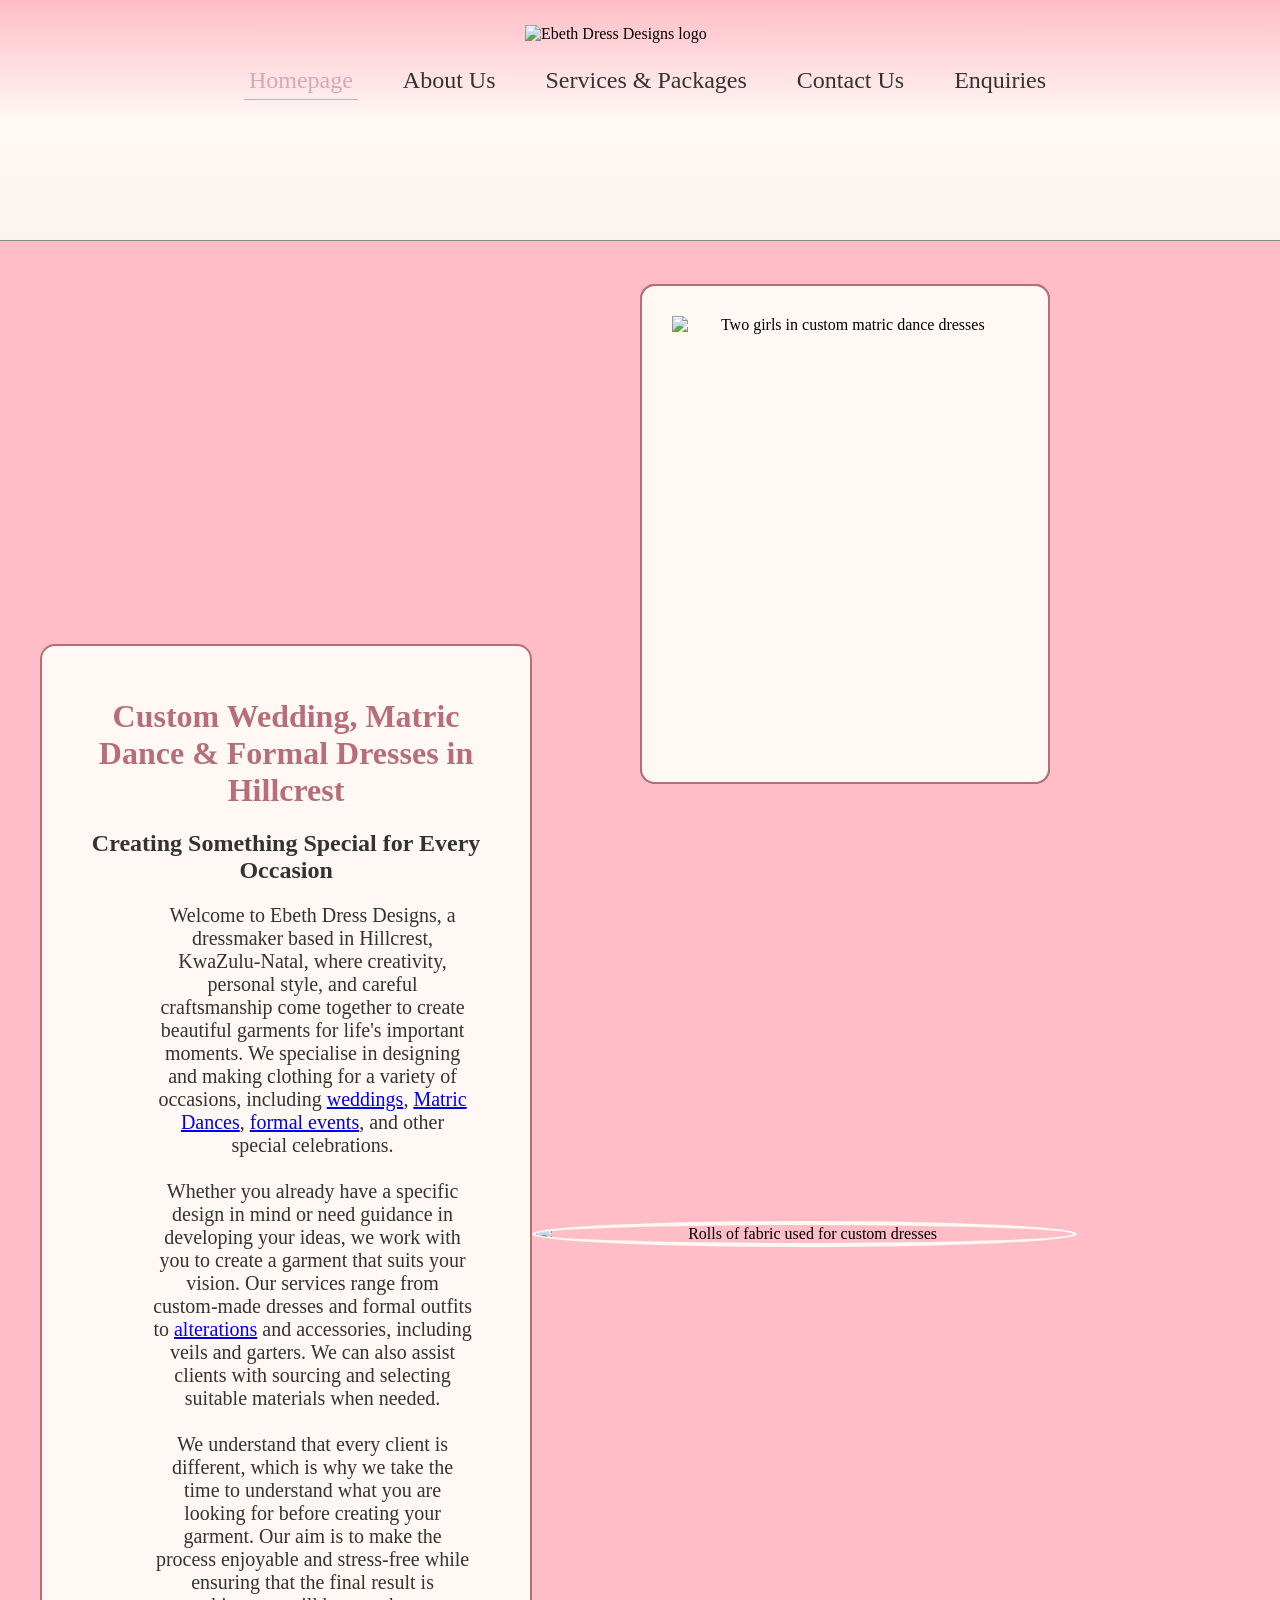
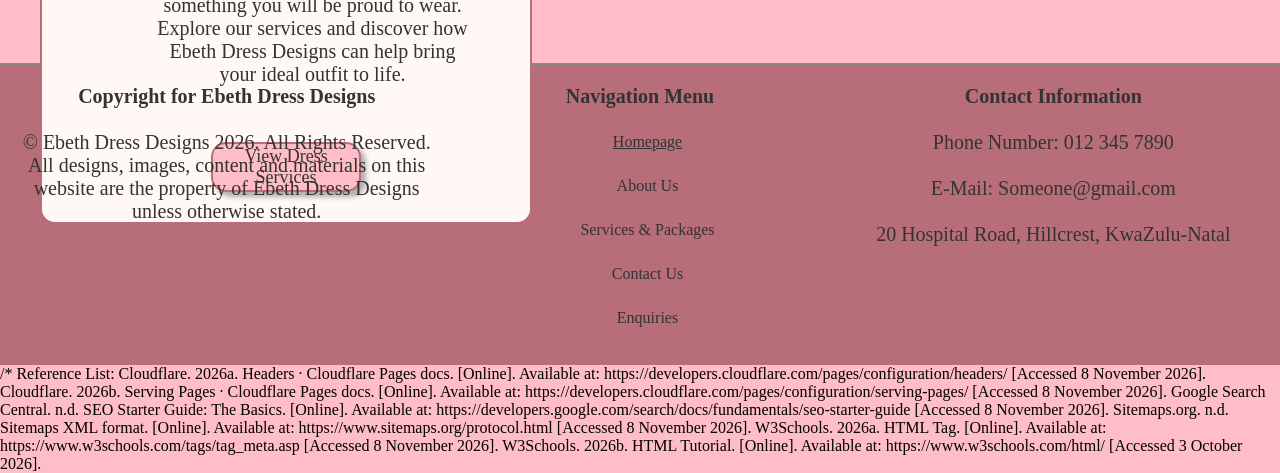
==== index.html @ e518bbd8 "added stuff" ====
<!DOCTYPE html>
<html lang="en-ZA">
<head>
    <meta charset="UTF-8">
    <meta name="viewport" content="width=device-width, initial-scale=1.0">
    <title>Custom Dress Designer in Hillcrest | Ebeth Dress Designs</title>
    <meta name="description" content="Custom wedding, matric dance and formal dresses made in Hillcrest, KwaZulu-Natal. Dressmaking since 1995. Book a consultation with Ebeth Dress Designs.">
    <link rel="canonical" href="https://www.ebethdressdesigns.co.za/">
    <link rel="stylesheet" href="styles.css">

    <!-- Open Graph (link previews on WhatsApp, Facebook, etc.) -->
    <meta property="og:type" content="website">
    <meta property="og:site_name" content="Ebeth Dress Designs">
    <meta property="og:locale" content="en_ZA">
    <meta property="og:title" content="Custom Dress Designer in Hillcrest | Ebeth Dress Designs">
    <meta property="og:description" content="Custom wedding, matric dance and formal dresses made in Hillcrest, KwaZulu-Natal. Dressmaking since 1995. Book a consultation with Ebeth Dress Designs.">
    <meta property="og:url" content="https://www.ebethdressdesigns.co.za/">
    <meta property="og:image" content="https://www.ebethdressdesigns.co.za/_images/wedding-dress-view.jpeg">
    <script type="application/ld+json">
    {
      "@context": "https://schema.org",
      "@type": "ClothingStore",
      "name": "Ebeth Dress Designs",
      "description": "Custom wedding, matric dance and formal dresses, alterations, veils and garters made in Hillcrest, KwaZulu-Natal.",
      "url": "https://www.ebethdressdesigns.co.za/",
      "logo": "https://www.ebethdressdesigns.co.za/_images/ebeth-dress-designs-logo.png",
      "image": "https://www.ebethdressdesigns.co.za/_images/wedding-dress-view.jpeg",
      "telephone": "+270663376829",
      "email": "Someone@gmail.com",
      "priceRange": "R200 - R400 per hour",
      "address": {
        "@type": "PostalAddress",
        "streetAddress": "20 Hospital Road",
        "addressLocality": "Hillcrest",
        "addressRegion": "KwaZulu-Natal",
        "addressCountry": "ZA"
      },
      "areaServed": ["Hillcrest", "Durban", "KwaZulu-Natal"],
      "makesOffer": [
        {"@type": "Offer", "itemOffered": {"@type": "Service", "name": "Custom wedding dresses"}},
        {"@type": "Offer", "itemOffered": {"@type": "Service", "name": "Matric dance dresses"}},
        {"@type": "Offer", "itemOffered": {"@type": "Service", "name": "Formal wear"}},
        {"@type": "Offer", "itemOffered": {"@type": "Service", "name": "Dress alterations"}}
      ]
    }
    </script>
</head>
<body>
    <header>
        <img id="logo" src="_images/ebeth-dress-designs-logo.png" alt="Ebeth Dress Designs logo">
        <nav id="topNav">
                <ul class="currentPage"><a>Homepage</a></ul>
                <ul><a href="about.html">About Us</a></ul>
                <ul><a href="services.html">Services &amp; Packages</a></ul>
                <ul><a href="contact.html">Contact Us</a></ul>
                <ul><a href="enquiry.html">Enquiries</a></ul>
        </nav>
    </header>

    <br>
    <div id="wrapper">
        <main id="homepage">
            <div class="carousel">
                <img src="_images/wedding-dress-view.jpeg" alt="Custom wedding dress made by Ebeth Dress Designs in Hillcrest" height="500" width="250">
                <img src="_images/seated-wedding-dress-indoors.jpeg" alt="Bride seated indoors in a custom wedding dress" height="500" width="250">
                <img src="_images/matric-dance-dresses-duo.jpeg" alt="Two girls in custom matric dance dresses" height="500" width="250">
            </div>

            <div class="home">
                <div class="hometext">
                    <h1>Custom Wedding, Matric Dance &amp; Formal Dresses in Hillcrest</h1>
                    <h2>Creating Something Special for Every Occasion</h2>

                    <p>
                        Welcome to Ebeth Dress Designs, a dressmaker based in Hillcrest, KwaZulu-Natal, where creativity, personal style, and careful craftsmanship come together to create beautiful garments for life's important moments. We specialise in designing and making clothing for a variety of occasions, including <a href="packages/weddingDress.html">weddings</a>, <a href="packages/matricDance.html">Matric Dances</a>, <a href="packages/formalWear.html">formal events</a>, and other special celebrations.
                        <br>
                        <br>
                        Whether you already have a specific design in mind or need guidance in developing your ideas, we work with you to create a garment that suits your vision. Our services range from custom-made dresses and formal outfits to <a href="packages/alterations.html">alterations</a> and accessories, including veils and garters. We can also assist clients with sourcing and selecting suitable materials when needed.
                        <br>
                        <br>
                        We understand that every client is different, which is why we take the time to understand what you are looking for before creating your garment. Our aim is to make the process enjoyable and stress-free while ensuring that the final result is something you will be proud to wear. Explore our services and discover how Ebeth Dress Designs can help bring your ideal outfit to life.
                    </p>
                    <br>
                    <br>
                    <a href="services.html">
                        <button>View Dress Services</button>
                    </a>
                </div>

                <img src="_images/fabric-rolls.jpg" alt="Rolls of fabric used for custom dresses" loading="lazy">

            </div>
        </main>

        <br>
        <br>
        <br>

        <footer>
            <div id="footerLeft">
                <p>
                    <strong>Copyright for Ebeth Dress Designs</strong>
                    <br>
                    <br>
                    &copy; Ebeth Dress Designs 2026. All Rights Reserved. All designs, images, content and materials on this website are the property of Ebeth Dress Designs unless otherwise stated.
                </p>
            </div>
            <div id="footerCenter">
                <p>
                    <strong>Navigation Menu</strong>
                </p>
        <nav id="botNav">
                <ul class="currentPage">Homepage</ul>
                <ul><a href="about.html">About Us</a></ul>
                <ul><a href="services.html">Services &amp; Packages</a></ul>
                <ul><a href="contact.html">Contact Us</a></ul>
                <ul><a href="enquiry.html">Enquiries</a></ul>
        </nav>
            </div>
            <div id="footerRight">
                <p>
                    <strong>Contact Information</strong>
                    <br>
                    <br>
                    Phone Number: 012 345 7890
                    <br>
                    <br>
                    E-Mail: Someone@gmail.com
                    <br>
                    <br>
                    20 Hospital Road, Hillcrest, KwaZulu-Natal
                </p>
            </div>
        </footer>
    </div>
</body>
</html>

/* Reference List:
Cloudflare. 2026a. Headers · Cloudflare Pages docs. [Online]. Available at: https://developers.cloudflare.com/pages/configuration/headers/ [Accessed 8 November 2026].

Cloudflare. 2026b. Serving Pages · Cloudflare Pages docs. [Online]. Available at: https://developers.cloudflare.com/pages/configuration/serving-pages/ [Accessed 8 November 2026].

Google Search Central. n.d. SEO Starter Guide: The Basics. [Online]. Available at: https://developers.google.com/search/docs/fundamentals/seo-starter-guide [Accessed 8 November 2026].

Sitemaps.org. n.d. Sitemaps XML format. [Online]. Available at: https://www.sitemaps.org/protocol.html [Accessed 8 November 2026].

W3Schools. 2026a. HTML <meta> Tag. [Online]. Available at: https://www.w3schools.com/tags/tag_meta.asp [Accessed 8 November 2026].

W3Schools. 2026b. HTML Tutorial. [Online]. Available at: https://www.w3schools.com/html/ [Accessed 3 October 2026].
---- styles.css ----
body {
    width: 100%;
    background-color: #ffbdc7;  /* fff8f5 */
    margin: 0;
    padding: 0;
}

#homepage {
    align-items: center;
    text-align: center;
    margin: 0;
    padding: 0;
    
}

footer {
    background-color: #B76E79;
    height: 300px;
    width: 100%;
    display: flex;
    border-top: 2px solid #8a8a8a;
}

#footerLeft {
    text-align: center;
    margin-left: 20px;
    height: 200px;
    width: 33.33%;
}

#footerCenter {
    text-align: center;
    height: 200px;
    width: 33.33%;
}

#footerRight {
    text-align: center;
    margin-right: 20px;
    height: 200px;
    width: 33.33%;
}

.home {
    display: flex;
    align-items: center;
    justify-content: space-between;
    width: 90%;
    height: 750px;
}

.home img{
    width: 650px;
    margin-right: 75px;
    border-radius: 100%;
    border: 4px solid #fff8f5; 
}

.hometext {
    width: 45%;
    background-color: #fff8f5;
    padding: 30px;
    border-radius: 15px;
    text-align: center;
    margin-left: 40px;
    border: 2px solid #B76E79;
}

.home p{
    width: 75%;
    margin-left: 80px;
    text-align: center;
    background-color: #fff8f5;
}

#about {
    display: flex;
    align-items: center;
    justify-content: center;
    gap: 30px;
    height: 800px;
}

#AboutLeft {
    width: 25%;
    display: flex;
    justify-content: center;
}

#AboutRight {   
    width: 25%;
    display: flex;
    justify-content: center;
}

#about img{
    height: 700px;
    width: 470px;
    border-radius: 20px;
    border: 2px solid #B76E79;
}

#aboutUs {
    width: 39%;
    background-color: #fff8f5;
    padding: 30px;
    border-radius: 15px;
    text-align: center;
    border: 2px solid #B76E79;
}

#services {
    display: flex;
    align-items: center;
    justify-content: space-around;
    width: 95%;
    min-height: 600px;
    margin-left: 23px;
    gap: 30px;
}

#contact {
    display: flex;
    align-items: center;
    justify-content: space-around;
    width: 90%;
    min-height: 600px;
    margin: 0 auto;
    gap: 30px;
}

#contactInfo {
    width: 35%;
    background-color: #fff8f5;
    padding: 30px;
    border-radius: 15px;
    text-align: center;
    border: 2px solid #B76E79;
    box-shadow: 5px 5px 5px rgba(0, 0, 0, 0.3);
    box-sizing: border-box;
}

#contactMap {
    width: 55%;
    background-color: #fff8f5;
    padding: 30px;
    border-radius: 15px;
    text-align: center;
    border: 2px solid #B76E79;
    box-shadow: 5px 5px 5px rgba(0, 0, 0, 0.3);
    box-sizing: border-box;
}

#contactLeft {
    width: 50%;
    align-self: flex-start;
}
 
#contactRight {
    width: 45%;
    align-self: flex-start;
    display: flex;
    flex-direction: column;
    gap: 30px;
}
 
#contactLeft .formSection {
    width: 100%;
    margin: 0;
}
 
#contactRight #contactMap,
#contactRight #contactInfo {
    width: 100%;
}

#contactMap iframe {
    width: 100%;
    height: 450px;
    border: 2px solid #B76E79;
    border-radius: 15px;
}

Button {
    height: 50px;
    width: 150px;
    border-radius: 15px;
    background-color: #ffbdc7;
    border: 2px solid #B76E79;
    box-shadow: 5px 5px 5px rgba(0, 0, 0, 0.3);
    font-family: Georgia;
    font-size: 18px;
    color: #333333;
    cursor: pointer;
}

Button:hover {
    background-color: #B76E79;
    color: #fff8f5;
}


#services img {
    border-radius: 15px;
    filter: drop-shadow(5px 5px 5px rgba(0, 0, 0, 0.3));
}

.serviceCard {
    width: 30%;
    min-height: 400px;
    background-color: #fff8f5;
    padding: 20px;
    border-radius: 15px;
    text-align: center;
    border: 2px solid #B76E79;
    box-shadow: 5px 5px 5px rgba(0, 0, 0, 0.3);
    box-sizing: border-box;
    transition: transform 0.3s ease, box-shadow 0.3s ease, background-color 0.3s ease;
}

.serviceCard:hover {
    transform: translateY(-8px);
    box-shadow: 8px 14px 20px rgba(183, 110, 121, 0.4);
    background-color: #fff0ea;
}

.formSection {
    width: 55%;
    margin: 30px auto;
    background-color: #fff8f5;
    padding: 30px;
    border-radius: 15px;
    text-align: center;
    border: 2px solid #B76E79;
    box-shadow: 5px 5px 5px rgba(0, 0, 0, 0.3);
    box-sizing: border-box;
}
 
.siteForm {
    text-align: left;
}
 
.formGroup {
    display: flex;
    flex-direction: column;
    margin-bottom: 18px;
}
 
.formGroup label {
    font-family: Calibri;
    font-size: 20px;
    color: #333333;
    margin-bottom: 6px;
}
 
.siteForm input[type="text"],
.siteForm input[type="email"],
.siteForm input[type="tel"],
.siteForm input[type="date"],
.siteForm select,
.siteForm textarea {
    width: 100%;
    padding: 10px;
    font-family: Calibri;
    font-size: 18px;
    color: #333333;
    background-color: #ffffff;
    border: 2px solid #B76E79;
    border-radius: 15px;
    box-sizing: border-box;
}
 
.siteForm textarea {
    min-height: 130px;
    resize: vertical;
}
 
.siteForm input:focus,
.siteForm select:focus,
.siteForm textarea:focus {
    outline: none;
    background-color: #fff0ea;
    box-shadow: 3px 3px 5px rgba(0, 0, 0, 0.3);
}
 
.formGroup .hint {
    font-family: Calibri;
    font-size: 16px;
    color: #333333;
    margin-top: 4px;
}
 
.charCount {
    font-family: Calibri;
    font-size: 16px;
    color: #333333;
    text-align: right;
}
 
.checkGroup {
    flex-direction: row;
    flex-wrap: wrap;
    align-items: flex-start;
    gap: 10px;
}
 
.checkGroup input {
    margin-top: 6px;
}
 
.checkGroup label {
    width: 85%;
    margin-bottom: 0;
}
 
/* Validation messages */
.errorMsg {
    font-family: Calibri;
    font-size: 17px;
    color: #b3261e;
    min-height: 1.1em;
    margin-top: 4px;
    width: 100%;
}
 
.siteForm .invalid {
    border-color: #b3261e;
    background-color: #fff3f2;
}
 
.siteForm button {
    display: block;
    width: 220px;
    margin: 25px auto 0 auto;
}
 
.siteForm button:disabled {
    opacity: 0.6;
    cursor: wait;
}
 
.formResponse {
    margin-top: 25px;
    padding: 20px;
    background-color: #ffffff;
    border: 2px solid #B76E79;
    border-radius: 15px;
    box-shadow: 5px 5px 5px rgba(0, 0, 0, 0.3);
    text-align: left;
    box-sizing: border-box;
}
 
.formResponse ul {
    font-family: Calibri;
    font-size: 20px;
    color: #333333;
}
 
.hidden {
    display: none;
}

#contact {
    align-items: center;
    text-align: center;
}

#enquiry {
    align-items: center;
    text-align: center;
}

header{
    background-image: linear-gradient(to top, #fbf3ef, #fff8f5, #ffbdc7); /*B76E79*/ /*D8A7B1*/
    height: 200px;
    margin: 0;
    padding: 20px;
    border-bottom: solid thin #8a8a8a ;
}

#wrapper{
    width: 100%;
    margin: 0;
    padding: 0;
    background-color: #ffbdc7; 
    animation: fadeIn 2s
}

header img{
    width: 250px;
    position: relative;
    top: 5px;
    left: 10px;
    display: block;
    margin-left: auto;
    margin-right: auto;
}

#topNav {
    display: flex;
    justify-content: center;
    margin-left: 15px;
    top: 50px;
    right: 10px;
    gap: 40px;
    font-family: Georgia;
}

#topNav ul{
    display: inline;
    text-align: center;
    padding: 5px;
    font-size: 24px;
}

#topNav a:link {
    color: #333333;
    text-decoration: none;
}

#topNav a:visited {
    color: #333333;
    text-decoration: none;
}

#topNav a:hover {
    color: #B76E79;
    text-decoration: none;
}

#topNav .currentPage {
    color:#D8A7B1;
    border-bottom: solid thin #D8A7B1;
}

#botNav {
    justify-content: center;
    margin-left: 15px;
    top: 50px;
    right: 10px;
    gap: 40px;
    font-family: Georgia;
}

#botNav ul{
    display: block;
    text-align: center;
    padding: 5px;
    font-size: 16px;
}

#botNav a:link {
    color: #333333;
    text-decoration: none;
}

#botNav a:visited {
    color: #333333;
    text-decoration: none;
}

#botNav a:hover {
    color: #fbf3ef;
    text-decoration: none;
}

#botNav .currentPage {
    color:#333333;
    text-decoration: underline;
}

h1 {
    font-family: Georgia;
    color: #B76E79;
}

h2{
    font-family: Roboto Slab;
    color: #333333;
}

h3{
    font-family: Roboto Slab;
    color: #333333;
}

p {
    font-family: Calibri;
    font-size: 20px;
    color: #333333
}

.carousel {
    position: relative;
    width: 100%;
    height: 600px;
    overflow: hidden 
    
}

.carousel img {
    position: absolute;
    width: 32%;
    height: 500px;
    object-fit: cover; 
    top: 25px;

    background-color: #fff8f5;
    padding: 30px;
    border-radius: 15px;
    text-align: center;
    border: 2px solid #B76E79;
    box-sizing: border-box;

    animation-duration: 15s;
    animation-iteration-count: infinite;
    animation-timing-function: ease-in-out;
}

.carousel img:nth-child(1){
    animation-name: cycle1;
}

.carousel img:nth-child(2){
    animation-name: cycle2;
}

.carousel img:nth-child(3){
    animation-name: cycle3;
}


@keyframes cycle1 {
    
    0%{
        left: 10%;   
        opacity: 0.4;
        width: 22%;
        height: 300px;
        top: 125px;
    }

    30%{
        left: 10%;
        opacity: 0.4;
        width: 22%;
        height: 300px;
        top: 125px;
    }

    33% {
        left: 34%;
        opacity: 1;
        width: 32%;
        height: 500px;
        top: 25px;
    }

    63% {
        left: 34%;
        opacity: 1;
        width: 32%;
        height: 500px;
        top: 25px;
    }

    66% {
        left: 68%;
        opacity: 0.4;
        width: 22%;
        height: 300px;
        top: 125px;
    }

    96% {
        left: 68%;
        opacity: 0.4;
        width: 22%;
        height: 300px;
        top: 125px;
    }

    100% {
        left: 10%;
        opacity: 0.4;
        width: 22%;
        height: 300px;
        top: 125px;
    }
}

@keyframes cycle2 {
    
    0%{
        left: 34%;   
        opacity: 1;
        width: 32%;
        height: 500px;
        top: 25px;
    }

    30%{
        left: 34%;
        opacity: 1;
        width: 32%;
        height: 500px;
        top: 25px;
    }

    33% {
        left: 68%;
        opacity: 0.4;
        width: 22%;
        height: 300px;
        top: 125px;
    }

    63% {
        left: 68%;
        opacity: 0.4;
        width: 22%;
        height: 300px;
        top: 125px;
    }

    66% {
        left: 10%;
        opacity: 0.4;
        width: 22%;
        height: 300px;
        top: 125px;
    }

    96% {
        left: 10%;
        opacity: 0.4;
        width: 22%;
        height: 300px;
        top: 125px;
    }

    100% {
        left: 34%;
        opacity: 1;
        width: 32%;
        height: 500px;
        top: 25px;
    }
}

@keyframes cycle3 {
    
    0%{
        left: 68%;   
        opacity: 0.4;
        width: 22%;
        height: 300px;
        top: 125px;
    }

    30%{
        left: 68%;
        opacity: 0.4;
        width: 22%;
        height: 300px;
        top: 125px;
    }

    33% {
        left: 10%;
        opacity: 0.4;
        width: 22%;
        height: 300px;
        top: 125px;
    }

    63% {
        left: 10%;
        opacity: 0.4;
        width: 22%;
        height: 300px;
        top: 125px;
    }

    66% {
        left: 34%;
        opacity: 1;
        width: 32%;
        height: 500px;
        top: 25px;
    }

    96% {
        left: 34%;
        opacity: 1;
        width: 32%;
        height: 500px;
        top: 25px;
    }

    100% {
        left: 68%;
        opacity: 0.4;
        width: 22%;
        height: 300px;
        top: 125px;
    }
}

@keyframes fadeIn {
    
    0%  {opacity: 0;
        transform: translateY(50px);
    }

    100%{opacity: 1;
        transform: translateX(0);
    }

}

/* Tablet Responsive Design */

@media (max-width: 1000px) {

    header {
        height: auto;
        padding: 15px;
    }

    header img {
        width: 200px;
    }

    #topNav {
        flex-wrap: wrap;
        gap: 10px 20px;
        margin-left: 0;
    }

    #topNav ul {
        font-size: 20px;
    }

    .home {
        width: 90%;
        height: auto;
        min-height: 600px;
        flex-direction: column;
        justify-content: center;
        gap: 30px;
        margin: 0 auto;
    }

    .hometext {
        width: 80%;
        margin-left: 0;
        padding: 25px;
    }

    .home p {
        width: 90%;
        margin-left: auto;
        margin-right: auto;
    }

    .home img {
        width: 450px;
        max-width: 80%;
        margin-right: 0;
    }

    #about {
        height: auto;
        min-height: 900px;
        flex-wrap: wrap;
        gap: 20px;
        padding: 40px 0;
    }

    #AboutLeft {
        width: 40%;
    }

    #AboutRight {
        width: 40%;
    }

    #about img {
        width: 100%;
        height: 500px;
        object-fit: cover;
    }

    #aboutUs {
        width: 80%;
        order: 3;
        padding: 25px;
    }

    #services {
        width: 90%;
        margin: 0 auto;
        flex-wrap: wrap;
        min-height: auto;
        padding: 40px 0;
        gap: 25px;
    }

    .serviceCard {
        width: 45%;
        min-height: 400px;
    }

    #services img {
        max-width: 100%;
        height: auto;
    }

    #contact {
        flex-direction: column;
        min-height: 0;
        padding: 40px 0;
    }

    #contactInfo{
        width: 80%;
    }

    #contactMap {
        width: 80%;
    }

    #contactLeft {
        width: 80%;
    }

    #contactRight {
        width: 80%;
    }

    .formSection {
        width: 80%;
        padding: 25px;
    }

    .carousel img {
        padding: 15px;
    }

    #contact img {
        max-width: 90%;
        height: auto;
    }

    footer {
        height: auto;
        min-height: 300px;
        padding-bottom: 20px;
    }

    #footerLeft{
        width: 33.33%;
        height: auto;
        margin-left: 0;
        margin-right: 0;
        padding: 0 10px;
    }

    #footerRight {
        width: 33.33%;
        height: auto;
        margin-left: 0;
        margin-right: 0;
        padding: 0 10px;
    }

    #footerCenter{
        width: 33.33%;
        height: auto;
        margin-left: 0;
        margin-right: 0;
        padding: 0 10px;
    }

}

/* Phone Responsive Design */

@media (max-width: 600px) {

    body {
        width: 100%;
        overflow-x: hidden;
    }

    header {
        height: auto;
        padding: 15px 10px;
    }

    header img {
        width: 160px;
        top: 0;
        left: 0;
    }

    #topNav {
        display: flex;
        flex-direction: column;
        align-items: center;
        gap: 10px;
        margin: 15px 0 0 0;
    }

    #topNav ul {
        font-size: 18px;
        padding: 3px;
    }

    .home {
        width: 90%;
        height: auto;
        min-height: 0;
        flex-direction: column;
        justify-content: center;
        gap: 25px;
        margin: 40px auto;
    }

    .hometext {
        width: 100%;
        padding: 20px;
        margin-left: 0;
        box-sizing: border-box;
    }

    .home p {
        width: 100%;
        margin: 0;
        font-size: 17px;
    }

    .home img {
        width: 90%;
        max-width: 350px;
        margin: 0;
    }

    #about {
        width: 90%;
        height: auto;
        min-height: 0;
        flex-direction: column;
        gap: 25px;
        margin: 40px auto;
        padding: 0;
    }

    #AboutLeft {
        width: 100%;
    }

    #AboutRight {
        width: 100%;
    }

    #about img {
        width: 80%;
        max-width: 350px;
        height: 400px;
        object-fit: cover;
    }

    #aboutUs {
        width: 100%;
        padding: 20px;
        box-sizing: border-box;
        order: 0;
    }

    #aboutUs h2 {
        font-size: 24px;
    }

    #aboutUs p {
        font-size: 17px;
    }

    #services {
        width: 90%;
        margin: 40px auto;
        flex-direction: column;
        min-height: 0;
        gap: 25px;
        padding: 0;
    }

    .serviceCard {
        width: 100%;
        min-height: 350px;
        padding: 20px;
    }

    #services img {
        width: 80%;
        max-width: 250px;
        height: auto;
    }

    #services button {
        width: 140px;
        height: 45px;
        font-size: 16px;
    }

    .carousel {
        height: 400px;
    }

    .carousel img {
        padding: 10px;
    }

    #contact {
        flex-direction: column;
        min-height: 0;
    }

    #contactInfo {
        width: 100%;
        padding: 20px;
    }

    #contactMap {
        width: 100%;
        padding: 20px;
    }

    #contactLeft {
        width: 100%;
    }

    #contactRight {
        width: 100%;
    }

    #contactMap iframe {
        height: 300px;
    }

    #enquiry {
        width: 90%;
        margin: 40px auto;
    }

    footer {
        height: auto;
        min-height: 0;
        flex-direction: column;
        align-items: center;
        padding: 30px 0;
    }

    #footerLeft {
        width: 90%;
        height: auto;
        margin: 10px 0;
    }

    #footerRight {
        width: 90%;
        height: auto;
        margin: 10px 0;
    }

    #footerCenter {
        width: 90%;
        height: auto;
        margin: 10px 0;
    }

    h1 {
        font-size: 28px;
    }

    h2 {
        font-size: 24px;
    }

    h3 {
        font-size: 20px;
    }

    p {
        font-size: 17px;
    }

    .formSection {
        width: 95%;
        padding: 20px;
    }
 
    .formGroup label {
        font-size: 17px;
    }
 
    .siteForm input[type="text"],
    .siteForm input[type="email"],
    .siteForm input[type="tel"],
    .siteForm input[type="date"],
    .siteForm select,
    .siteForm textarea {
        font-size: 16px;
    }
 
    .siteForm button {
        width: 100%;
    }
 
    .formResponse ul {
        font-size: 17px;
    }

@keyframes cycle1 {
    
    0%{
        left: -10%;
        opacity: 0.4;
        width: 30%;
        height: 180px;
        top: 110px;
    }
    
    30%{
        left: -10%;
        opacity: 0.4;
        width: 30%;
        height: 180px;
        top: 110px;
    }
    
    33%{
        left: 20%;
        opacity: 1;
        width: 60%;
        height: 300px;
        top: 50px;
    }
    
    63%{
        left: 20%;
        opacity: 1;
        width: 60%;
        height: 300px;
        top: 50px;
    }
    
    66%{
        left: 80%;
        opacity: 0.4;
        width: 30%;
        height: 180px;
        top: 110px;
    }
    
    96%{
        left: 80%;
        opacity: 0.4;
        width: 30%;
        height: 180px;
        top: 110px;
    }
    
    100%{
        left: -10%;
        opacity: 0.4;
        width: 30%;
        height: 180px;
        top: 110px;
    }
}

@keyframes cycle2 {
    
    0%{
        left: 20%;
        opacity: 1;
        width: 60%;
        height: 300px;
        top: 50px;
    }
    
    30%{
        left: 20%;
        opacity: 1;
        width: 60%;
        height: 300px;
        top: 50px;
    }
    
    33%{
        left: 80%;
        opacity: 0.4;
        width: 30%;
        height: 180px;
        top: 110px;
    }
    
    63%{
        left: 80%;
        opacity: 0.4;
        width: 30%;
        height: 180px;
        top: 110px;
    }
    
    66%{
        left: -10%;
        opacity: 0.4;
        width: 30%;
        height: 180px;
        top: 110px;
    }
    
    96%{
        left: -10%;
        opacity: 0.4;
        width: 30%;
        height: 180px;
        top: 110px;
    }
    
    100%{
        left: 20%;
        opacity: 1;
        width: 60%;
        height: 300px;
        top: 50px;
    }
}

@keyframes cycle3 {
    
    0%{
        left: 80%;
        opacity: 0.4;
        width: 30%;
        height: 180px;
        top: 110px;
    }
    
    30%{
        left: 80%;
        opacity: 0.4;
        width: 30%;
        height: 180px;
        top: 110px;
    }
    
    33%{
        left: -10%;
        opacity: 0.4;
        width: 30%;
        height: 180px;
        top: 110px;
    }
    
    63%{
        left: -10%;
        opacity: 0.4;
        width: 30%;
        height: 180px;
        top: 110px;
    }
    
    66%{
        left: 20%;
        opacity: 1;
        width: 60%;
        height: 300px;
        top: 50px;
    }
    
    96%{
        left: 20%;
        opacity: 1;
        width: 60%;
        height: 300px;
        top: 50px;
    }
    
    100%{
        left: 80%;
        opacity: 0.4;
        width: 30%;
        height: 180px;
        top: 110px;
    }
}
}
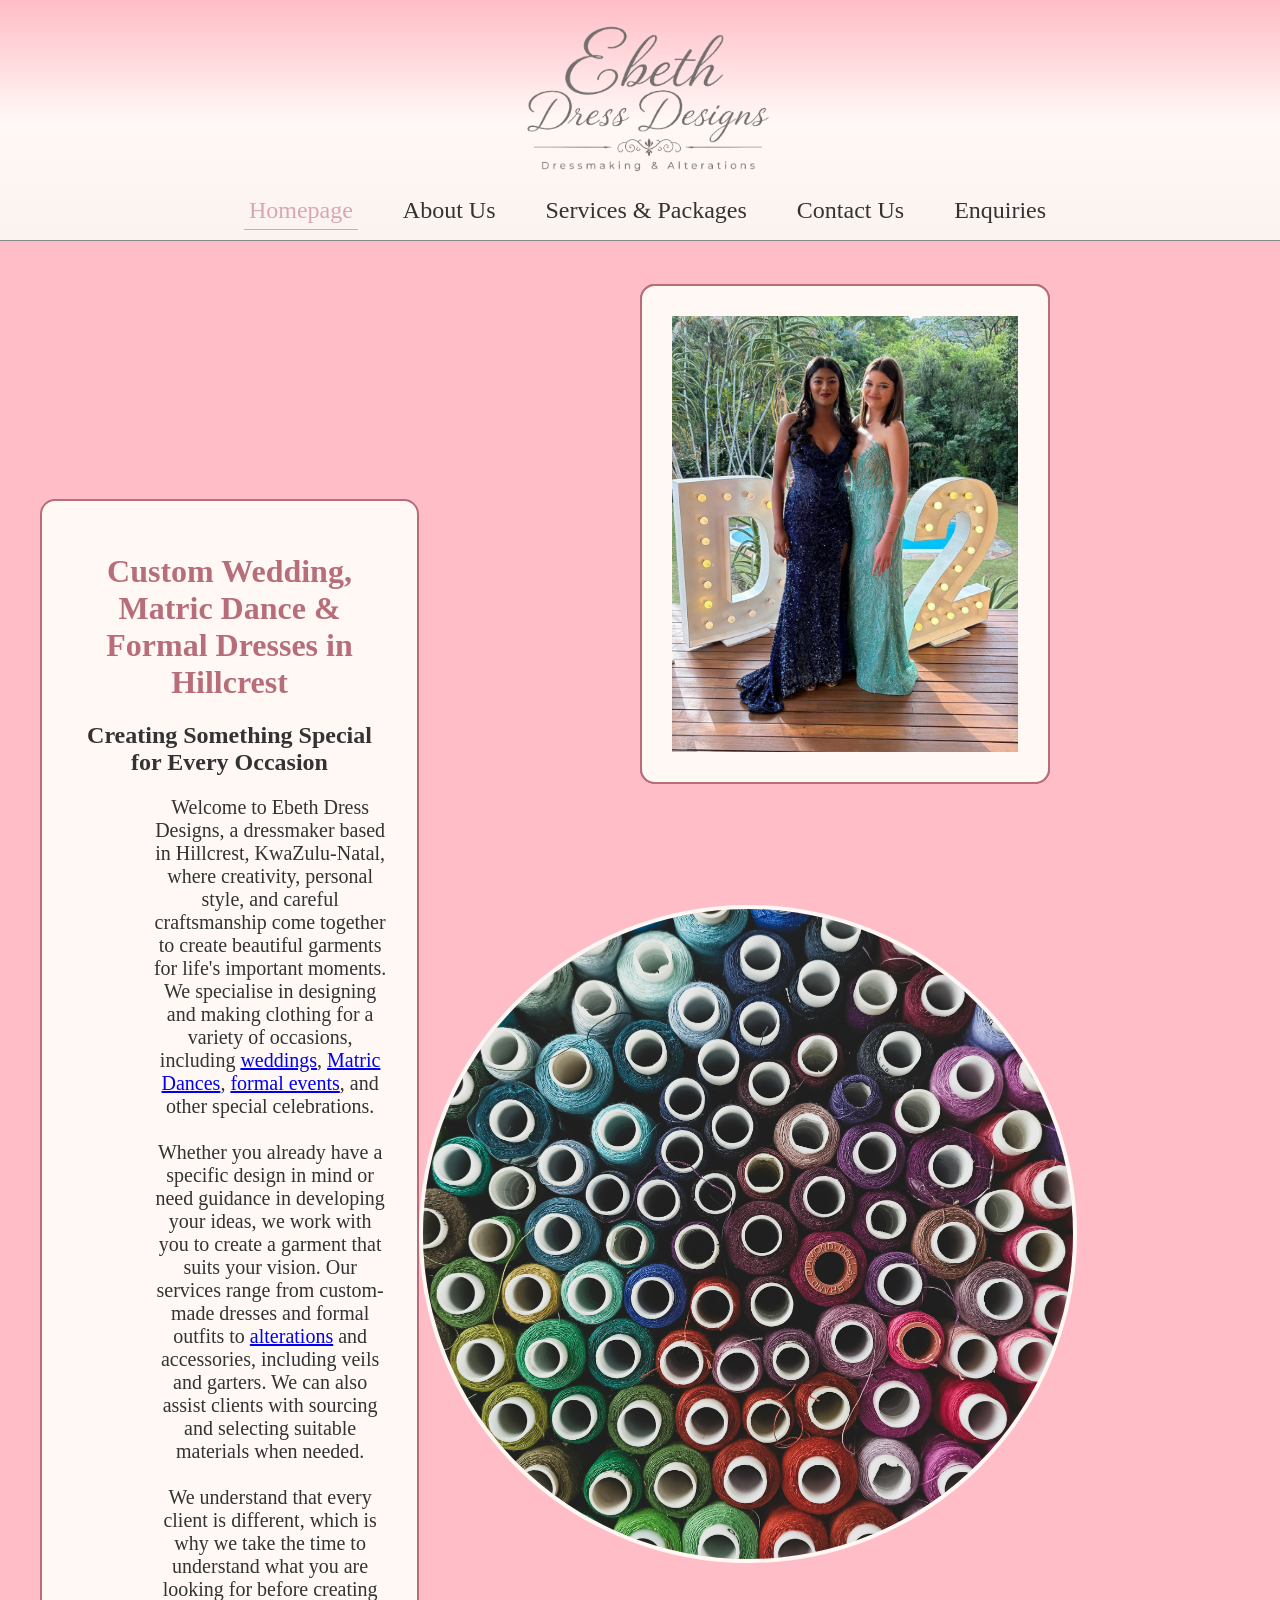
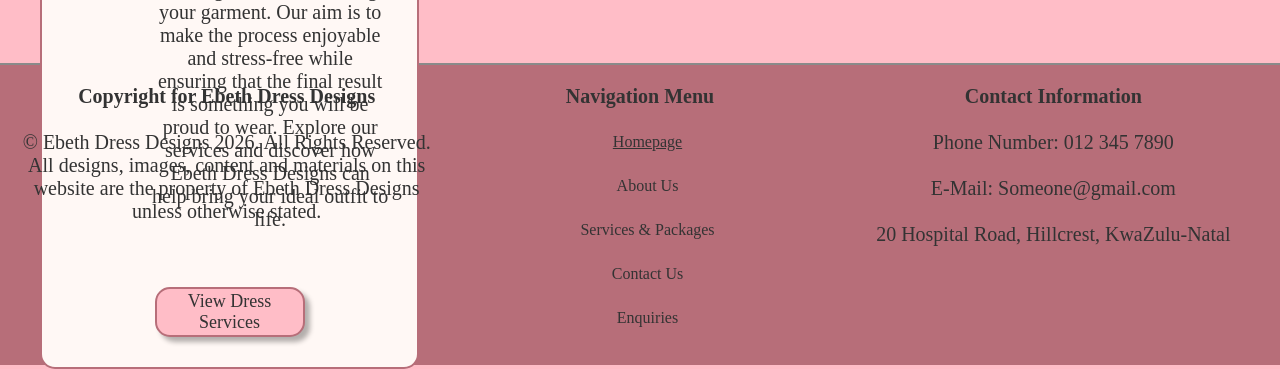
==== commit 3e5018f4: "reference" ====
--- a/index.html
+++ b/index.html
@@ -136,7 +136,7 @@
 </body>
 </html>
 
-/* Reference List:
+<!-- Reference List:
 Cloudflare. 2026a. Headers · Cloudflare Pages docs. [Online]. Available at: https://developers.cloudflare.com/pages/configuration/headers/ [Accessed 8 November 2026].
 
 Cloudflare. 2026b. Serving Pages · Cloudflare Pages docs. [Online]. Available at: https://developers.cloudflare.com/pages/configuration/serving-pages/ [Accessed 8 November 2026].
@@ -147,4 +147,4 @@
 
 W3Schools. 2026a. HTML <meta> Tag. [Online]. Available at: https://www.w3schools.com/tags/tag_meta.asp [Accessed 8 November 2026].
 
-W3Schools. 2026b. HTML Tutorial. [Online]. Available at: https://www.w3schools.com/html/ [Accessed 3 October 2026]. +W3Schools. 2026b. HTML Tutorial. [Online]. Available at: https://www.w3schools.com/html/ [Accessed 3 October 2026]. -->
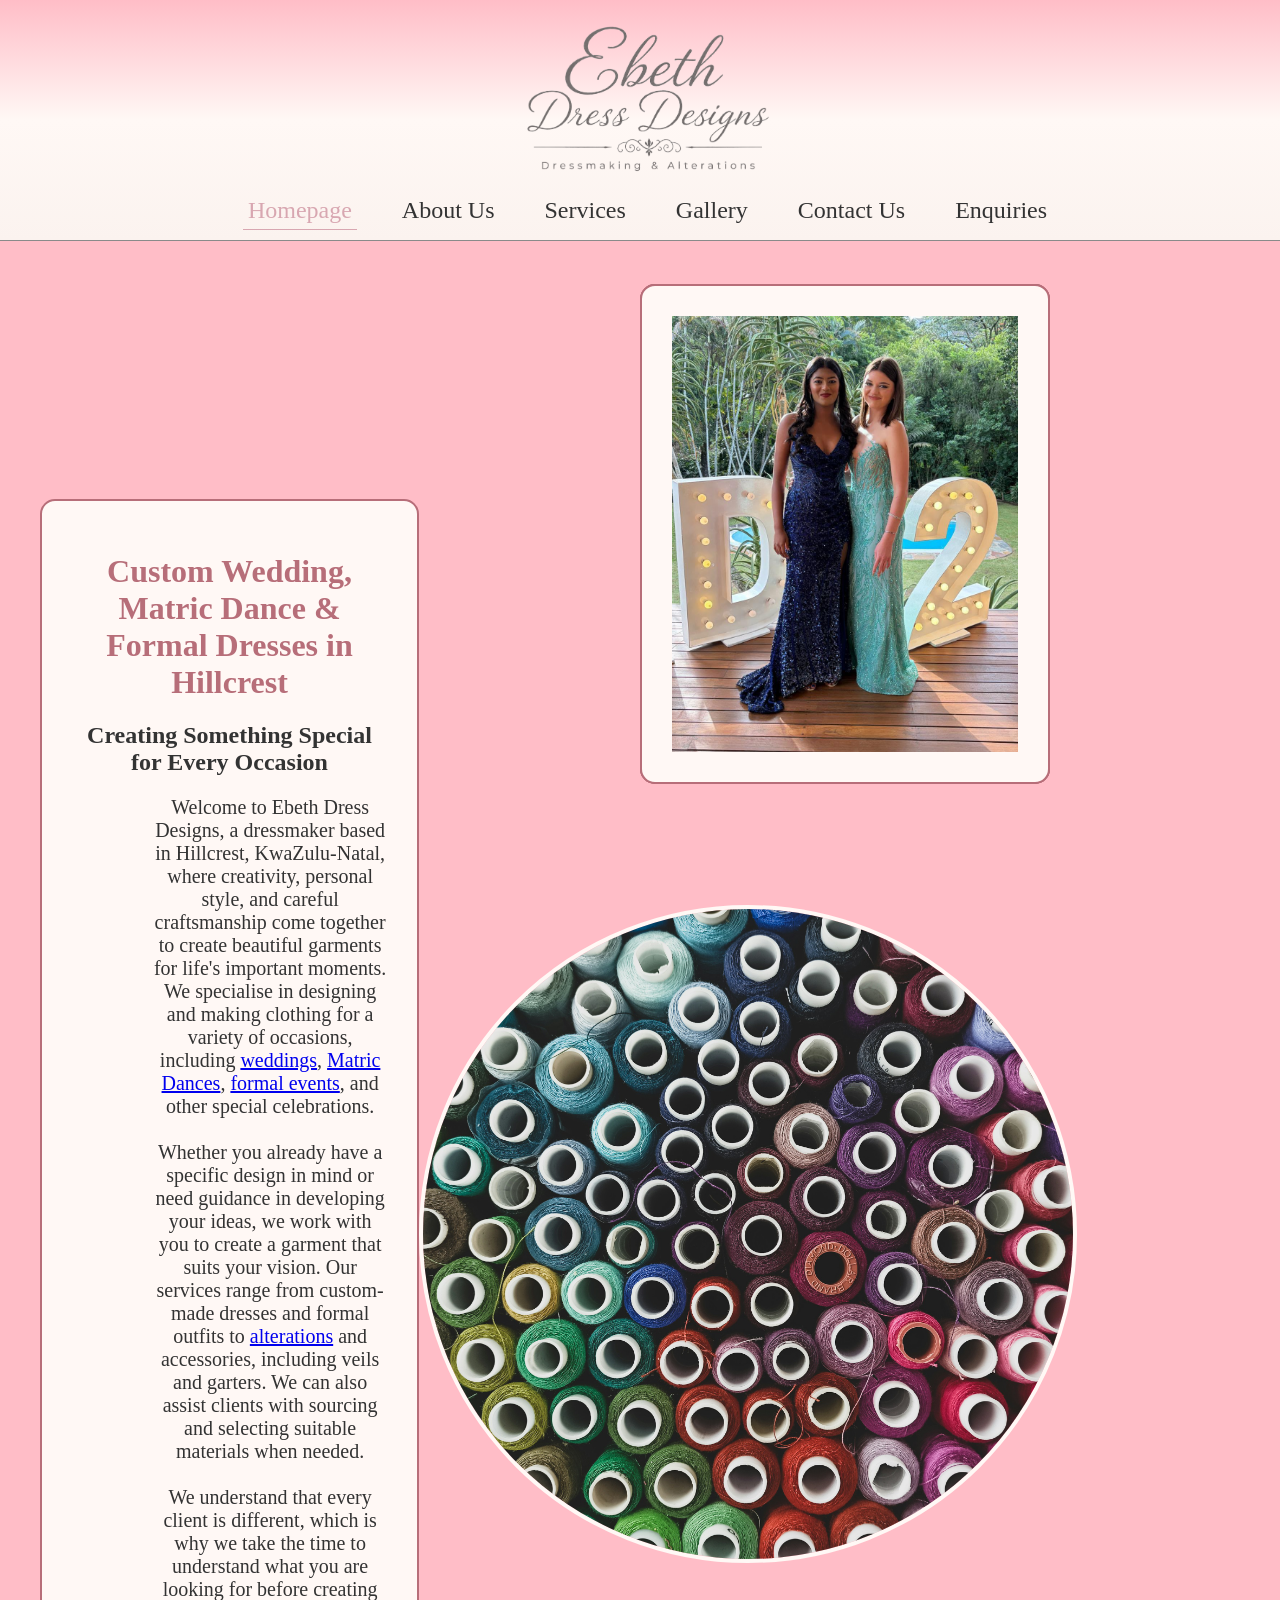
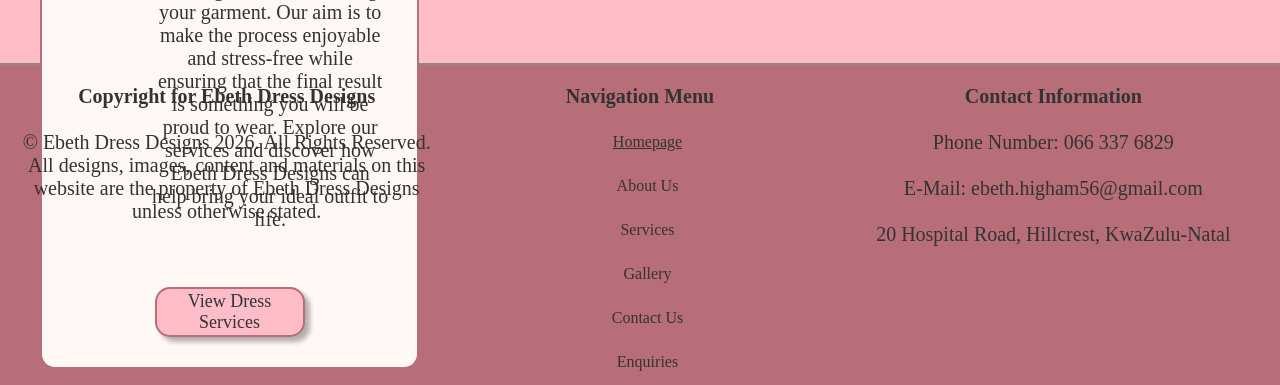
==== commit 4b593358: "Fully updated and completed webiste" ====
--- a/index.html
+++ b/index.html
@@ -5,28 +5,27 @@
     <meta name="viewport" content="width=device-width, initial-scale=1.0">
     <title>Custom Dress Designer in Hillcrest | Ebeth Dress Designs</title>
     <meta name="description" content="Custom wedding, matric dance and formal dresses made in Hillcrest, KwaZulu-Natal. Dressmaking since 1995. Book a consultation with Ebeth Dress Designs.">
-    <link rel="canonical" href="https://www.ebethdressdesigns.co.za/">
+    <link rel="canonical" href="wede-published.hyltonrichardschmahl.workers.dev/">
     <link rel="stylesheet" href="styles.css">
 
-    <!-- Open Graph (link previews on WhatsApp, Facebook, etc.) -->
     <meta property="og:type" content="website">
     <meta property="og:site_name" content="Ebeth Dress Designs">
     <meta property="og:locale" content="en_ZA">
     <meta property="og:title" content="Custom Dress Designer in Hillcrest | Ebeth Dress Designs">
     <meta property="og:description" content="Custom wedding, matric dance and formal dresses made in Hillcrest, KwaZulu-Natal. Dressmaking since 1995. Book a consultation with Ebeth Dress Designs.">
-    <meta property="og:url" content="https://www.ebethdressdesigns.co.za/">
-    <meta property="og:image" content="https://www.ebethdressdesigns.co.za/_images/wedding-dress-view.jpeg">
+    <meta property="og:url" content="https://wede-published.hyltonrichardschmahl.workers.dev/">
+    <meta property="og:image" content="https://wede-published.hyltonrichardschmahl.workers.dev/images/wedding-dress-view.jpeg">
     <script type="application/ld+json">
     {
       "@context": "https://schema.org",
       "@type": "ClothingStore",
       "name": "Ebeth Dress Designs",
       "description": "Custom wedding, matric dance and formal dresses, alterations, veils and garters made in Hillcrest, KwaZulu-Natal.",
-      "url": "https://www.ebethdressdesigns.co.za/",
-      "logo": "https://www.ebethdressdesigns.co.za/_images/ebeth-dress-designs-logo.png",
-      "image": "https://www.ebethdressdesigns.co.za/_images/wedding-dress-view.jpeg",
+      "url": "https://wede-published.hyltonrichardschmahl.workers.dev/",
+      "logo": "https://wede-published.hyltonrichardschmahl.workers.dev/images/ebeth-dress-designs-logo.png",
+      "image": "https://wede-published.hyltonrichardschmahl.workers.dev/images/wedding-dress-view.jpeg",
       "telephone": "+270663376829",
-      "email": "Someone@gmail.com",
+      "email": "ebeth.higham56@gmail.com",
       "priceRange": "R200 - R400 per hour",
       "address": {
         "@type": "PostalAddress",
@@ -47,11 +46,12 @@
 </head>
 <body>
     <header>
-        <img id="logo" src="_images/ebeth-dress-designs-logo.png" alt="Ebeth Dress Designs logo">
+        <img id="logo" src="images/ebeth-dress-designs-logo.png" alt="Ebeth Dress Designs logo">
         <nav id="topNav">
                 <ul class="currentPage"><a>Homepage</a></ul>
                 <ul><a href="about.html">About Us</a></ul>
-                <ul><a href="services.html">Services &amp; Packages</a></ul>
+                <ul><a href="services.html">Services</a></ul>
+                <ul><a href="gallery.html">Gallery</a></ul>
                 <ul><a href="contact.html">Contact Us</a></ul>
                 <ul><a href="enquiry.html">Enquiries</a></ul>
         </nav>
@@ -61,9 +61,9 @@
     <div id="wrapper">
         <main id="homepage">
             <div class="carousel">
-                <img src="_images/wedding-dress-view.jpeg" alt="Custom wedding dress made by Ebeth Dress Designs in Hillcrest" height="500" width="250">
-                <img src="_images/seated-wedding-dress-indoors.jpeg" alt="Bride seated indoors in a custom wedding dress" height="500" width="250">
-                <img src="_images/matric-dance-dresses-duo.jpeg" alt="Two girls in custom matric dance dresses" height="500" width="250">
+                <img src="/images/wedding-dress-view.jpeg" alt="Custom wedding dress made by Ebeth Dress Designs in Hillcrest" height="500" width="250">
+                <img src="/images/seated-wedding-dress-indoors.jpeg" alt="Bride seated indoors in a custom wedding dress" height="500" width="250">
+                <img src="/images/matric-dance-dresses-duo.jpeg" alt="Two girls in custom matric dance dresses" height="500" width="250">
             </div>
 
             <div class="home">
@@ -72,10 +72,10 @@
                     <h2>Creating Something Special for Every Occasion</h2>
 
                     <p>
-                        Welcome to Ebeth Dress Designs, a dressmaker based in Hillcrest, KwaZulu-Natal, where creativity, personal style, and careful craftsmanship come together to create beautiful garments for life's important moments. We specialise in designing and making clothing for a variety of occasions, including <a href="packages/weddingDress.html">weddings</a>, <a href="packages/matricDance.html">Matric Dances</a>, <a href="packages/formalWear.html">formal events</a>, and other special celebrations.
+                        Welcome to Ebeth Dress Designs, a dressmaker based in Hillcrest, KwaZulu-Natal, where creativity, personal style, and careful craftsmanship come together to create beautiful garments for life's important moments. We specialise in designing and making clothing for a variety of occasions, including <a href="weddingDress.html">weddings</a>, <a href="matricDance.html">Matric Dances</a>, <a href="formalWear.html">formal events</a>, and other special celebrations.
                         <br>
                         <br>
-                        Whether you already have a specific design in mind or need guidance in developing your ideas, we work with you to create a garment that suits your vision. Our services range from custom-made dresses and formal outfits to <a href="packages/alterations.html">alterations</a> and accessories, including veils and garters. We can also assist clients with sourcing and selecting suitable materials when needed.
+                        Whether you already have a specific design in mind or need guidance in developing your ideas, we work with you to create a garment that suits your vision. Our services range from custom-made dresses and formal outfits to <a href="alterations.html">alterations</a> and accessories, including veils and garters. We can also assist clients with sourcing and selecting suitable materials when needed.
                         <br>
                         <br>
                         We understand that every client is different, which is why we take the time to understand what you are looking for before creating your garment. Our aim is to make the process enjoyable and stress-free while ensuring that the final result is something you will be proud to wear. Explore our services and discover how Ebeth Dress Designs can help bring your ideal outfit to life.
@@ -87,7 +87,7 @@
                     </a>
                 </div>
 
-                <img src="_images/fabric-rolls.jpg" alt="Rolls of fabric used for custom dresses" loading="lazy">
+                <img src="/images/fabric-rolls.jpg" alt="Rolls of fabric used for custom dresses" loading="lazy">
 
             </div>
         </main>
@@ -112,7 +112,8 @@
         <nav id="botNav">
                 <ul class="currentPage">Homepage</ul>
                 <ul><a href="about.html">About Us</a></ul>
-                <ul><a href="services.html">Services &amp; Packages</a></ul>
+                <ul><a href="services.html">Services</a></ul>
+                <ul><a href="gallery.html">Gallery</a></ul>
                 <ul><a href="contact.html">Contact Us</a></ul>
                 <ul><a href="enquiry.html">Enquiries</a></ul>
         </nav>
@@ -122,10 +123,10 @@
                     <strong>Contact Information</strong>
                     <br>
                     <br>
-                    Phone Number: 012 345 7890
+                    Phone Number: 066 337 6829
                     <br>
                     <br>
-                    E-Mail: Someone@gmail.com
+                    E-Mail: ebeth.higham56@gmail.com
                     <br>
                     <br>
                     20 Hospital Road, Hillcrest, KwaZulu-Natal
--- a/styles.css
+++ b/styles.css
@@ -15,7 +15,7 @@
 
 footer {
     background-color: #B76E79;
-    height: 300px;
+    height: 320px;
     width: 100%;
     display: flex;
     border-top: 2px solid #8a8a8a;
@@ -119,6 +119,59 @@
     gap: 30px;
 }
 
+#filterBar {
+    display: flex;
+    justify-content: center;
+    gap: 30px;
+    width: 70%;
+    margin: 0 auto 30px auto;
+    background-color: #fff8f5;
+    padding: 25px;
+    border-radius: 15px;
+    border: 2px solid #B76E79;
+    box-shadow: 5px 5px 5px rgba(0, 0, 0, 0.3);
+    box-sizing: border-box;
+}
+
+.filterGroup {
+    display: flex;
+    flex-direction: column;
+    width: 45%;
+}
+
+.filterGroup label {
+    font-family: Calibri;
+    font-size: 20px;
+    color: #333333;
+    margin-bottom: 6px;
+}
+
+.filterGroup input,
+.filterGroup select {
+    width: 100%;
+    padding: 10px;
+    font-family: Calibri;
+    font-size: 18px;
+    color: #333333;
+    background-color: #ffffff;
+    border: 2px solid #B76E79;
+    border-radius: 15px;
+    box-sizing: border-box;
+}
+
+.filterGroup input:focus,
+.filterGroup select:focus {
+    outline: none;
+    background-color: #fff0ea;
+    box-shadow: 3px 3px 5px rgba(0, 0, 0, 0.3);
+}
+
+#noResults {
+    text-align: center;
+    font-size: 22px;
+    margin: 40px 0;
+}
+
 #contact {
     display: flex;
     align-items: center;
@@ -222,6 +275,138 @@
     transform: translateY(-8px);
     box-shadow: 8px 14px 20px rgba(183, 110, 121, 0.4);
     background-color: #fff0ea;
+}
+
+#gallery {
+    width: 90%;
+    margin: 0 auto;
+    text-align: center;
+}
+
+#galleryIntro {
+    width: 70%;
+    margin: 0 auto 40px auto;
+    background-color: #fff8f5;
+    padding: 30px;
+    border-radius: 15px;
+    text-align: center;
+    border: 2px solid #B76E79;
+    box-shadow: 5px 5px 5px rgba(0, 0, 0, 0.3);
+    box-sizing: border-box;
+}
+
+#galleryGrid {
+    display: grid;
+    grid-template-columns: repeat(auto-fill, minmax(260px, 1fr));
+    gap: 30px;
+}
+
+.galleryItem {
+    display: block;
+    aspect-ratio: 4 / 5;
+    overflow: hidden;
+    background-color: #fff8f5;
+    padding: 12px;
+    border-radius: 15px;
+    border: 2px solid #B76E79;
+    box-shadow: 5px 5px 5px rgba(0, 0, 0, 0.3);
+    box-sizing: border-box;
+    cursor: zoom-in;
+    transition: transform 0.3s ease, box-shadow 0.3s ease, background-color 0.3s ease;
+}
+
+.galleryItem img {
+    display: block;
+    width: 100%;
+    height: 100%;
+    object-fit: cover;
+    border-radius: 10px;
+}
+
+.galleryItem:hover,
+.galleryItem:focus-visible {
+    transform: translateY(-8px);
+    box-shadow: 8px 14px 20px rgba(183, 110, 121, 0.4);
+    background-color: #fff0ea;
+    outline: none;
+}
+
+#lightbox {
+    position: fixed;
+    inset: 0;
+    z-index: 1000;
+    display: flex;
+    align-items: center;
+    justify-content: center;
+    background-color: rgba(51, 51, 51, 0.92);
+}
+
+#lightbox.hidden {
+    display: none;
+}
+
+#lbFigure {
+    margin: 0;
+    max-width: 80%;
+    max-height: 92%;
+    display: flex;
+    flex-direction: column;
+    align-items: center;
+}
+
+#lbImage {
+    max-width: 100%;
+    max-height: 78vh;
+    object-fit: contain;
+    border-radius: 15px;
+    border: 4px solid #fff8f5;
+    background-color: #fff8f5;
+}
+
+#lbCaption {
+    margin-top: 14px;
+    font-family: Georgia;
+    font-size: 18px;
+    color: #fff8f5;
+    text-align: center;
+}
+
+#lbCounter {
+    margin: 6px 0 0 0;
+    font-family: Calibri;
+    font-size: 16px;
+    color: #ffbdc7;
+}
+
+#lightbox button {
+    position: absolute;
+    width: 55px;
+    height: 55px;
+    padding: 0;
+    border-radius: 50%;
+    background-color: #ffbdc7;
+    border: 2px solid #B76E79;
+    box-shadow: 3px 3px 5px rgba(0, 0, 0, 0.4);
+    font-family: Georgia;
+    font-size: 26px;
+    line-height: 1;
+    color: #333333;
+    cursor: pointer;
+}
+
+#lightbox button:hover,
+#lightbox button:focus-visible {
+    background-color: #B76E79;
+    color: #fff8f5;
+    outline: none;
+}
+
+#lbClose { top: 20px; right: 25px; font-size: 34px; }
+#lbPrev  { left: 25px;  top: 50%; transform: translateY(-50%); }
+#lbNext  { right: 25px; top: 50%; transform: translateY(-50%); }
+
+body.lightboxOpen {
+    overflow: hidden;
 }
 
 .formSection {
@@ -313,7 +498,6 @@
     margin-bottom: 0;
 }
  
-/* Validation messages */
 .errorMsg {
     font-family: Calibri;
     font-size: 17px;
@@ -817,6 +1001,10 @@
         height: auto;
     }
 
+    #filterBar {
+        width: 85%;
+    }
+
     #contact {
         flex-direction: column;
         min-height: 0;
@@ -851,6 +1039,18 @@
     #contact img {
         max-width: 90%;
         height: auto;
+    }
+
+    #galleryIntro { 
+        width: 85%; padding: 25px; 
+    }
+
+    #galleryGrid { 
+        grid-template-columns: repeat(auto-fill, minmax(220px, 1fr)); gap: 25px; 
+    }
+
+    #lbFigure { 
+        max-width: 75%; 
     }
 
     footer {
@@ -1014,6 +1214,30 @@
         font-size: 16px;
     }
 
+        #filterBar {
+        flex-direction: column;
+        width: 90%;
+        gap: 15px;
+        padding: 20px;
+    }
+
+    .filterGroup {
+        width: 100%;
+    }
+
+    .filterGroup label {
+        font-size: 17px;
+    }
+
+    .filterGroup input,
+    .filterGroup select {
+        font-size: 16px;
+    }
+
+    #noResults {
+        font-size: 18px;
+    }
+
     .carousel {
         height: 400px;
     }
@@ -1094,6 +1318,46 @@
 
     p {
         font-size: 17px;
+    }
+
+    #gallery { 
+        width: 92%; margin: 30px auto; 
+    }
+
+    #galleryIntro { 
+        width: 100%; padding: 20px; margin-bottom: 25px; 
+    }
+
+    #galleryGrid { 
+        grid-template-columns: repeat(2, 1fr); gap: 15px; 
+    }
+
+    .galleryItem { 
+        padding: 6px; 
+    }
+
+    #lbFigure { 
+        max-width: 94%; 
+    }
+
+    #lbImage { 
+        max-height: 70vh; 
+    }
+
+    #lightbox button { 
+        width: 44px; height: 44px; font-size: 20px; 
+    }
+
+    #lbClose { 
+        top: 12px; right: 12px; font-size: 28px; 
+    }
+
+    #lbPrev { 
+        left: 8px; top: auto; bottom: 20px; transform: none; 
+    }
+
+    #lbNext { 
+        right: 8px; top: auto; bottom: 20px; transform: none; 
     }
 
     .formSection {
